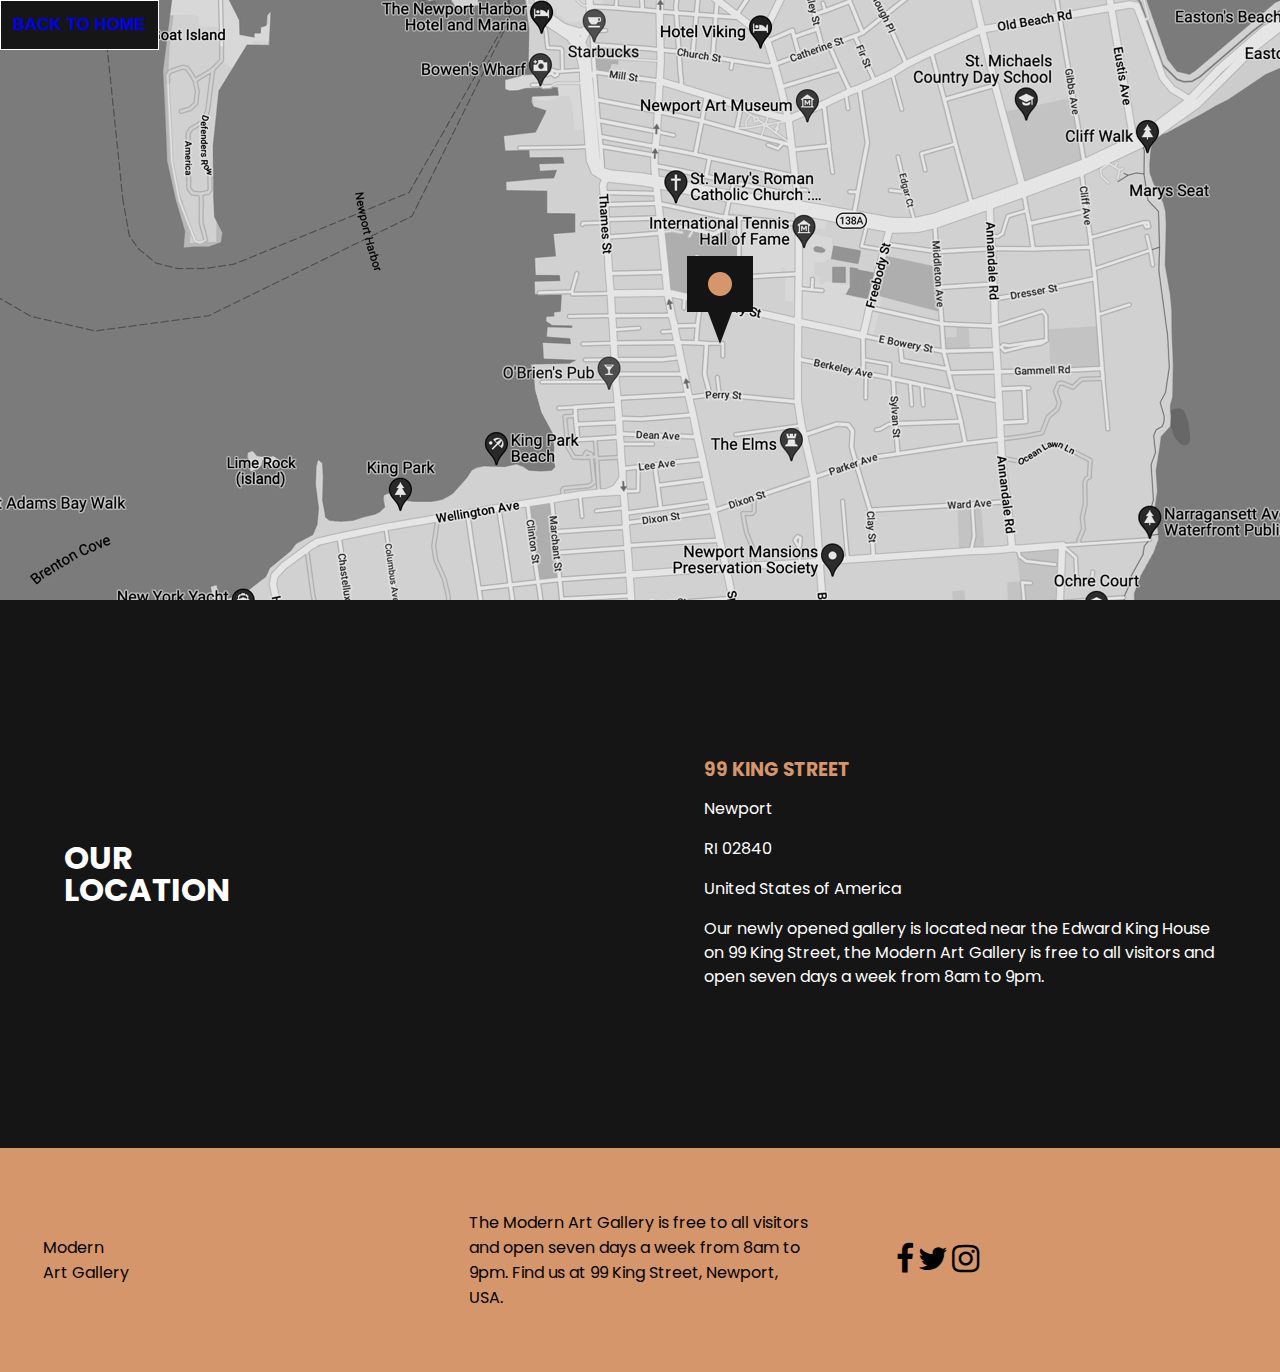
==== location.html @ 7bf1d9e2 "first commit" ====
<!DOCTYPE html>
<html lang="en">
<head>
  <meta charset="UTF-8">
  <meta name="viewport" content="width=device-width, initial-scale=1.0">

  <link rel="icon" type="image/png" sizes="32x32" href="./assets/favicon-32x32.png">
  <link
  rel="stylesheet"
  href="https://cdnjs.cloudflare.com/ajax/libs/font-awesome/4.7.0/css/font-awesome.min.css"
/>
  <link rel="stylesheet" href="style.css">
  <title>Frontend Mentor | Art gallery website</title>
</head>
<body>

  <main>
    <div class="" id="map-background">
      <button class="btn">
        <a href="index.html">
          <span class="location-link">BACK TO HOME</span>
        </a>
    </div>
  </main>

  <main class="map-location">
    <div>
      <h1>Our <br />
        location</h1>
    </div>
    <div>
     <h3> 99 King Street</h3>
      <p>Newport</p>
      <p>RI 02840</p>
      <p>United States of America</p>
      
      <p>Our newly opened gallery is located near the Edward King House on 99 King 
        Street, the Modern Art Gallery is free to all visitors and open seven days 
        a week from 8am to 9pm.</p>
    </div>
  </main>

  

  <main class="location-bottom">
    <div class="">
      Modern <br />
      Art Gallery
    </div>
    <div class="">
      The Modern Art Gallery is free to all visitors and open seven days a week 
      from 8am to 9pm. Find us at 99 King Street, Newport, USA.
    </div>
    <div class="">
<!-- facebook icon -->
      <a href="https://www.facebook.com/ModernArtGallery/" target="_blank">
        <i class="fa fa-facebook" aria-hidden="true"></i>
      </a>
<!-- twitter icon -->
      <a href="https://twitter.com/ModernArtGallery" target="_blank">
        <i class="fa fa-twitter" aria-hidden="true"></i>
      </a>
<!-- instagram icon -->
      <a href="https://www.instagram.com/modernartgallery/" target="_blank">
        <i class="fa fa-instagram" aria-hidden="true"></i>
      </a>
    </div>
    

  
  </main>
  

</body>
</html>
---- style.css ----
@import url("https://fonts.googleapis.com/css2?family=Poppins:wght@100;200;300;400;500;600;700&display=swap");

/* * {
  outline: 2px solid red;
} */

html {
  scroll-behavior: smooth;
}

body {
  position: relative;
  padding: 0;
  margin: 0;
  font-family: Poppins, Arial, Helvetica, sans-serif;
  box-sizing: border-box;
  background-color: #f7f7f9;
}

h1 {
  margin-top: 8px;
  margin-bottom: 8px;
}

a {
  text-decoration: none;
  cursor: pointer;
}

p {
  font-weight: 400;
  font-size: 16px;
  line-height: 24px;
}

ul {
  list-style: none;
  padding: 0;
  margin: 0;
}

.container {
  display: flex;
  height: 100vh;
}

.container-dark {
  display: flex;
  flex: 0 1 28%;
  min-height: 100%;
  padding: 0 24px;
  background-image: url("../assets/desktop/dark-bg.png");
  background-repeat: no-repeat;
  background-position: center;
  overflow: hidden;
  background-size: cover;
  justify-content: center;
}

.intro-text {
  display: flex;
  margin-top: -500px;
  justify-content: space-evenly;
}

.text-header {
  flex: 0 1 49%;
}

.text-header h1 {
  font-family: "Big Shoulders Display";
  font-style: normal;
  font-weight: 900;
  font-size: 80px;
  line-height: 68px;
  color: #f7f7f9;
  text-transform: uppercase;
  color: white;
  margin-left: -7.5%;
}

.text-header h1:after {
  color: black;
  content: "LERY";
}

.sub-head {
  flex: 0 1 17%;
  display: flex;
  flex-direction: column;
}

.sub-head p {
  color: black;
  width: 100%;
  font-family: "Outfit";
  font-style: normal;
  font-weight: 300;
  font-size: 22px;
  line-height: 32px;
  color: #444444;
}

.location-main {
  display: flex;
}

.location-btn {
  display: flex;
  justify-content: flex-start;
  align-items: center;
}

.btn {
  padding: 12px;
  background-color: rgb(22, 22, 22);
  border: 1px solid white;
  font-weight: 600;
  font-size: 17px;
  line-height: 24px;
  color: white;
  text-align: center;
}

.btn2 {
  padding: 12px;
  background-color: #d5966c;
  border: 1px solid white;
  font-weight: 600;
  font-size: 17px;
  line-height: 24px;
  color: white;
  text-align: center;
  margin-left: -3%;
}

@media screen and (max-width: 480px) {
  .intro-text {
    display: flex;
    margin-top: -170px;
  }

  .text-header {
    display: flex;
    width: 30%;
  }

  .sub-head p {
    margin-left: -100%;
  }

  .location-main {
    display: flex;
    margin-left: -101%;
  }
}

@media screen and (max-width: 768px) {
  .intro-text {
    display: flex;
    flex-direction: column;
  }
  .text-header {
    display: flex;
    justify-content: flex-end;
  }

  .container-dark {
    flex: 0 1 58%;
    background-image: url("../assets/desktop/image-hero@2x.jpg");
  }

  .text-header h1 {
    width: 60%;
    font-family: "Big Shoulders Display";
    font-style: normal;
    font-weight: 900;
    font-size: 40px;
    line-height: 42px;
    text-transform: uppercase;
    color: #151515;
    text-align: start;
    margin-left: 53%;
  }

  .sub-head {
    display: flex;
    text-align: start;
    margin-left: 53%;
    width: 40%;
    justify-content: flex-end;
    flex-direction: column;
  }

  .sub-head p {
    font-family: "Outfit";
    font-style: normal;
    font-weight: 300;
    font-size: 18px;
    line-height: 28px;
    color: #444444;
  }

  .location-main {
    display: flex;
  }

  .location-btn {
    display: flex;
    justify-content: flex-start;
    align-items: center;
  }

  .btn {
    padding: 12px;
    background-color: rgb(22, 22, 22);
    border: 1px solid white;
    font-weight: 600;
    font-size: 17px;
    line-height: 24px;
    color: white;
    text-align: center;
  }

  .btn2 {
    padding: 12px;
    background-color: #d5966c;
    border: 1px solid white;
    font-weight: 600;
    font-size: 17px;
    line-height: 24px;
    color: white;
    text-align: center;
    margin-left: -3%;
  }
}

.container-bg {
  display: flex;
  flex: 0 2 42%;
  min-height: 100%;
  padding: 0 24px;
  background-image: url("../assets/desktop/image-hero@2x.jpg");
  background-repeat: no-repeat;
  background-position: center;
  overflow: hidden;
  background-size: cover;
  justify-content: center;
}

@media screen and (max-width: 480px) {
  .container {
    display: flex;
    flex-direction: column;
  }

  .container-dark {
    display: flex;
    width: 100%;
    flex: 0 1 68%;
    min-height: 70%;
    padding: 0 1px;
    background-image: url("../assets/desktop/image-hero@2x.jpg");
    background-repeat: no-repeat;
    background-position: center;
    overflow: hidden;
    background-size: cover;
    justify-content: center;
  }
}
@media screen and (max-width: 768px) {
  .container-bg {
    background-image: none;
  }
}

.gallery-conatiner {
  display: flex;
  margin: 20px 40px;
  padding: 30px 30px;
  margin-top: 16%;
  justify-content: space-between;
}

.gallery-main-text {
  display: flex;
  flex-direction: column;
  justify-content: center;
  margin-left: 6%;
}

.gallery-main-text h1 {
  font-family: "Big Shoulders Display";
  font-style: normal;
  font-weight: 900;
  font-size: 40px;
  line-height: 40px;
  text-transform: uppercase;
  margin: 10px 10px;
  color: #151515;
}

.gallery-main-text p {
  font-family: "Outfit";
  font-style: normal;
  font-weight: 300;
  font-size: 22px;
  line-height: 32px;
  width: 60%;
  margin: 10px 10px;
  color: #444444;
  text-align: start;
}

.gallery-image {
  display: flex;
  justify-content: center;
}
.gallery-image img {
  width: 80%;
  margin-right: 13%;
  object-fit: cover;
}

@media screen and (max-width: 480px) {
  .gallery-conatiner {
    display: flex;
    flex-wrap: wrap;
  }

  .gallery-image {
    display: flex;
    justify-content: flex-start;
    margin-left: -8%;
  }
  .gallery-image img {
    margin-right: 13%;
    object-fit: cover;
  }
}

@media screen and (max-width: 768px) {
  .gallery-conatiner {
    margin-top: 30%;
    justify-content: space-between;
  }
  .gallery-main-text {
    display: flex;
    flex-direction: column;

    margin: 10px;

    margin-left: -9%;
  }

  .gallery-main-text h1 {
    font-weight: 900;
    font-size: 30px;
    line-height: 33px;
  }
  .gallery-image img {
    object-fit: cover;
    width: 100%;
    margin-right: -10%;
  }
  .gallery-main-text p {
    font-weight: 400;
    font-size: 20px;
    line-height: 25px;
    width: 100%;
  }
}

.gallery-container-main {
  display: flex;
  flex-wrap: wrap;
  margin: 0 9%;
  justify-content: center;
  margin-top: 1%;
}

.gallery-big {
  flex: 0 1 49%;
}
.gallery-big img {
  width: 100%;
  height: 94%;
  object-fit: cover;
}

.gallery-small {
  flex: 0 1 40%;
  padding: 0 20px;
}

.gallery-small img {
  width: 100%;
  height: 45%;
}

.bgimg2 {
  margin: 20px 0;
}

@media screen and (max-width: 480px) {
  .gallery-big {
    flex: 0 1 83%;
  }

  .gallery-big img {
    /* width: 90%; */
    height: 84%;
    object-fit: cover;
  }

  .gallery-small {
    flex: 0 1 84%;
    padding: 0 10px;
    margin-top: -14%;
  }

  .gallery-small img {
    width: 100%;
    height: 45%;
  }

  .bgimg1 {
    margin: 10px 0;
  }
}

@media screen and (max-width: 768px) {
  .gallery-container-main {
    display: flex;
    margin: 0 1%;
    justify-content: center;
    margin-top: 1%;
  }
}

.gallery-main-text21 {
  display: flex;
  flex-direction: column;
  justify-content: center;
  margin: 0 20px;
}

.bg {
  display: flex;
  background-image: url("../assets/desktop/dark-bg-2.png");
  background-repeat: no-repeat;
  background-position: center;
  overflow: hidden;
  background-size: cover;
  justify-content: center;
  height: 47%;
}

.gallery-main-text21 h1 {
  font-family: "Big Shoulders Display";
  font-style: normal;
  font-weight: 900;
  font-size: 26px;
  line-height: 25px;
  text-transform: uppercase;
  margin: 10px 10px;
  color: white;
}

.gallery-main-text21 p {
  font-family: "Outfit";
  font-style: normal;
  font-weight: 300;
  font-size: 17px;
  line-height: 16px;
  width: 65%;
  margin: 10px 10px;
  color: white;
}

@media screen and (max-width: 768px) {
  .gallery-main-text21 h1 {
    font-weight: 900;
    font-size: 22px;
    line-height: 23px;
  }

  .gallery-main-text21 p {
    font-size: 16px;
    line-height: 16px;
    width: 70%;
    margin: 5px 5px;
  }
}

.footer-container {
  display: flex;
  background-color: #131212ec;
  flex-wrap: wrap;
}

.footer-header {
  flex: 1;
  margin: 25px;
  margin-left: 8%;
}

.footer-header h1 {
  color: #ffffff;
  font-family: "Big Shoulders Display";
  font-style: normal;
  font-weight: 800;
  font-size: 35px;
  line-height: 30px;
}

.footer-text {
  display: flex;
  flex: 0 2 40%;
  text-align: start;
  margin: 10px;
}

.footer-text p {
  color: #ffffff;
  font-family: "Outfit";
  font-style: normal;
  font-weight: 300;
  font-size: 22px;
}

.footer-media {
  display: flex;
  flex: 1;
  justify-content: center;
}

.footer-media ul {
  display: flex;
  align-items: center;
  margin: 20px;
}

.footer-media ul li {
  margin: 15px;
  color: white;
}

@media screen and (max-width: 480px) {
  .footer-container {
    display: flex;
    background-color: #131212ec;
    flex-wrap: wrap;
    justify-content: center;
  }

  .footer-header {
    flex: 0 1 45%;
    margin: 25px;
    margin-left: 8%;
  }
  .footer-text {
    display: flex;
    flex: 0 1 60%;
    text-align: center;
    /* margin-left: 20%; */
  }
}
@media screen and (max-width: 768px) {
  .footer-header h1 {
    font-weight: 600;
    font-size: 25px;
    line-height: 27px;
  }

  .footer-text p {
    font-weight: 300;
    font-size: 18px;
  }
}

/* THE STYLES FOR THE LOCATION PAGE */

.location-link a {
  color: inherit !important;
}

#map-background {
  width: 100%;
  height: 600px;
  background-image: url("./assets/desktop/image-map.png");
}

.map-location {
  width: 100%;
  height: 548px;
  color: #ffffff;
  display: grid;
  grid-template-columns: 1fr 1fr;
  justify-content: start;
  align-items: baseline;
  background-color: #151515;
}

.map-location > div {
  margin: auto 10%;
}

.map-location h1 {
  text-transform: uppercase;
  color: #ffffff;
  line-height: 2rem;
}
.map-location h3 {
  text-transform: uppercase;
  color: #d5966c;
  line-height: 1rem;
}

.location-bottom {
  display: grid;
  grid-template-columns: 1fr 1fr 1fr;
  background-color: #d5966c;
  height: 224px;
}

.location-bottom > div {
  margin: auto 10%;
}

.location-bottom i {
  font-size: 32px;
  color: #000 !important;
}

/* THE END OF STYLES FOR THE LOCATION PAGE */
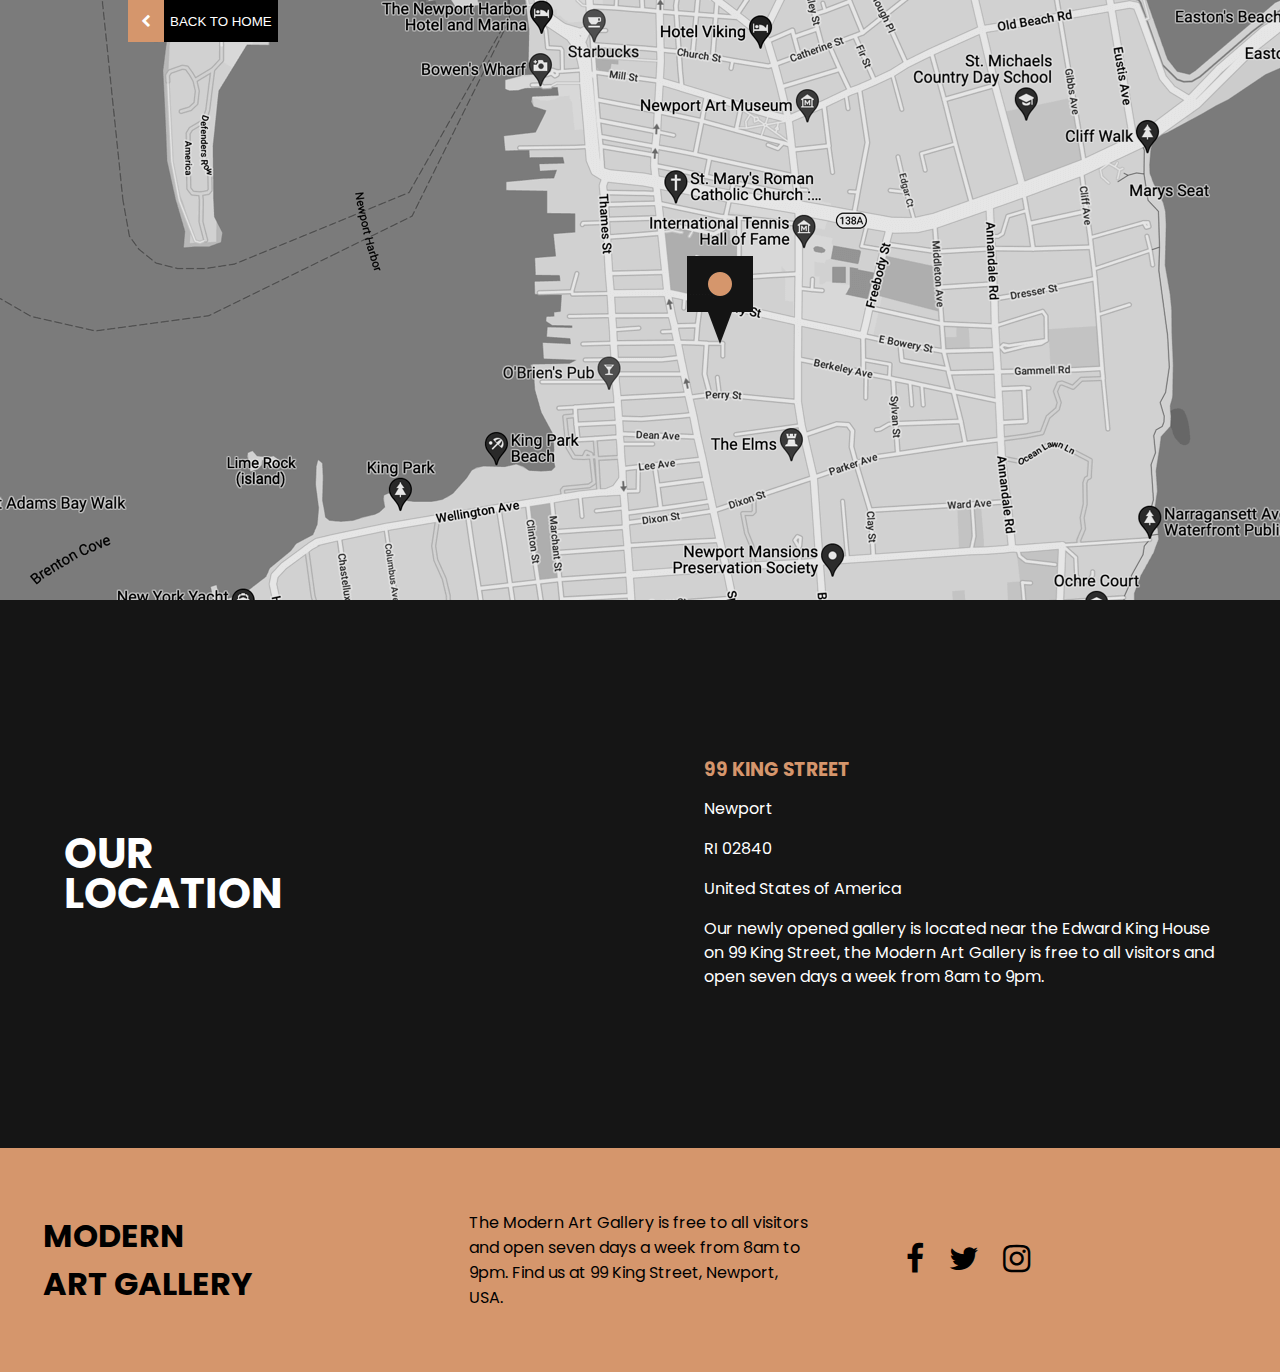
==== commit 1ae2ff8f: "wrapped up the location side" ====
--- a/location.html
+++ b/location.html
@@ -14,9 +14,13 @@
 </head>
 <body>
 
-  <main>
-    <div class="" id="map-background">
-      <button class="btn">
+  <main id="map-background">
+    <div class="location-head" >
+      <button type="button" id="arrow">
+        <i class="fa fa-chevron-left" aria-hidden="true"></i>
+      </button>
+      
+      <button type="button" id="back-home">
         <a href="index.html">
           <span class="location-link">BACK TO HOME</span>
         </a>
@@ -28,6 +32,7 @@
       <h1>Our <br />
         location</h1>
     </div>
+
     <div>
      <h3> 99 King Street</h3>
       <p>Newport</p>
@@ -38,29 +43,27 @@
         Street, the Modern Art Gallery is free to all visitors and open seven days 
         a week from 8am to 9pm.</p>
     </div>
+
   </main>
 
   
 
   <main class="location-bottom">
-    <div class="">
+    <div class="location-start">
       Modern <br />
       Art Gallery
     </div>
-    <div class="">
+    <div class="location-middle">
       The Modern Art Gallery is free to all visitors and open seven days a week 
       from 8am to 9pm. Find us at 99 King Street, Newport, USA.
     </div>
-    <div class="">
-<!-- facebook icon -->
+    <div class="location-end">
       <a href="https://www.facebook.com/ModernArtGallery/" target="_blank">
         <i class="fa fa-facebook" aria-hidden="true"></i>
       </a>
-<!-- twitter icon -->
       <a href="https://twitter.com/ModernArtGallery" target="_blank">
         <i class="fa fa-twitter" aria-hidden="true"></i>
       </a>
-<!-- instagram icon -->
       <a href="https://www.instagram.com/modernartgallery/" target="_blank">
         <i class="fa fa-instagram" aria-hidden="true"></i>
       </a>
--- a/style.css
+++ b/style.css
@@ -1,8 +1,8 @@
 @import url("https://fonts.googleapis.com/css2?family=Poppins:wght@100;200;300;400;500;600;700&display=swap");
 
-/* * {
-  outline: 2px solid red;
-} */
+* {
+  /* outline: 2px solid red; */
+}
 
 html {
   scroll-behavior: smooth;
@@ -589,6 +589,34 @@
   width: 100%;
   height: 600px;
   background-image: url("./assets/desktop/image-map.png");
+  position: relative;
+}
+
+.location-head {
+  position: absolute;
+  top: 0;
+  left: 10%;
+  margin: 0;
+  padding: 0;
+}
+
+#arrow {
+  height: 42px;
+  width: 36px;
+  background-color: #d5966c;
+  border: none;
+  margin-right: -4px;
+}
+#arrow .fa {
+  color: #ffffff !important;
+}
+#back-home {
+  height: 42px;
+  background-color: #000;
+  border: none;
+}
+#back-home > a {
+  color: #ffffff !important;
 }
 
 .map-location {
@@ -609,7 +637,9 @@
 .map-location h1 {
   text-transform: uppercase;
   color: #ffffff;
-  line-height: 2rem;
+  line-height: 2.5rem;
+  font-weight: bolder;
+  font-size: 42px;
 }
 .map-location h3 {
   text-transform: uppercase;
@@ -633,4 +663,14 @@
   color: #000 !important;
 }
 
+.location-start {
+  font-weight: bolder;
+  font-size: 32px;
+  text-transform: uppercase;
+}
+
+.location-end a {
+  margin: auto 3%;
+}
+
 /* THE END OF STYLES FOR THE LOCATION PAGE */
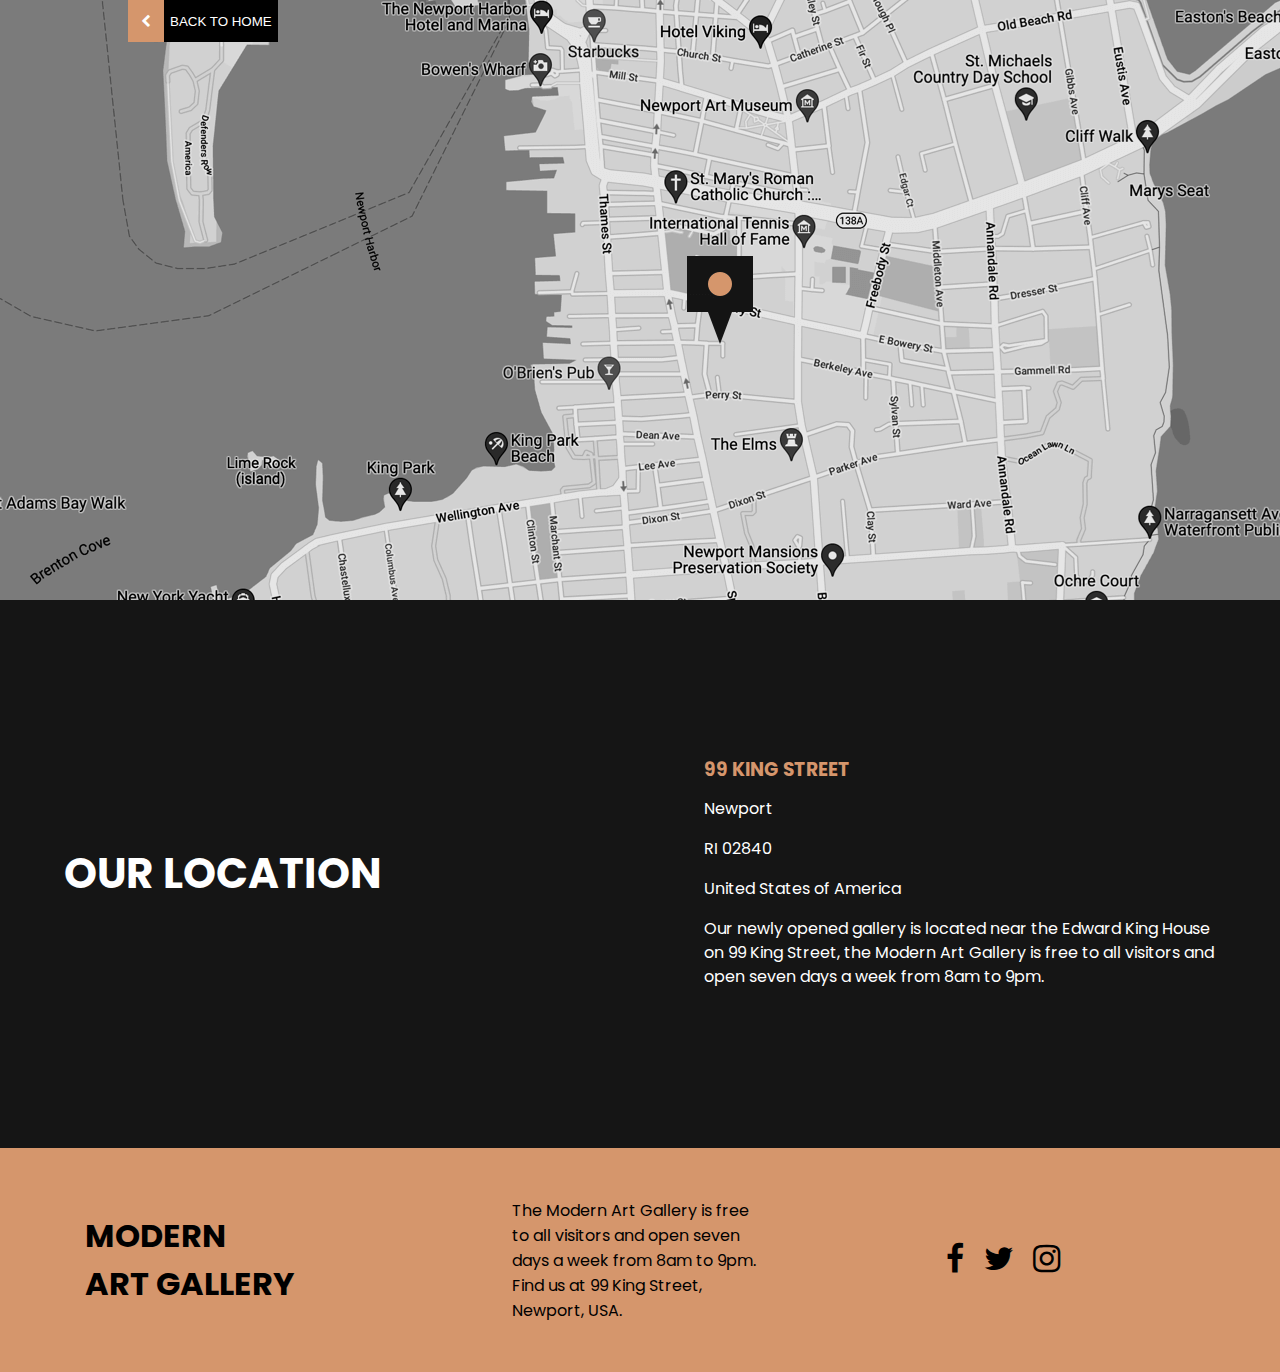
==== commit 35b0c540: "finalies the fluid nature of the location page" ====
--- a/location.html
+++ b/location.html
@@ -1,78 +1,76 @@
 <!DOCTYPE html>
 <html lang="en">
-<head>
-  <meta charset="UTF-8">
-  <meta name="viewport" content="width=device-width, initial-scale=1.0">
+  <head>
+    <meta charset="UTF-8" />
+    <meta name="viewport" content="width=device-width, initial-scale=1.0" />
 
-  <link rel="icon" type="image/png" sizes="32x32" href="./assets/favicon-32x32.png">
-  <link
-  rel="stylesheet"
-  href="https://cdnjs.cloudflare.com/ajax/libs/font-awesome/4.7.0/css/font-awesome.min.css"
-/>
-  <link rel="stylesheet" href="style.css">
-  <title>Frontend Mentor | Art gallery website</title>
-</head>
-<body>
+    <link
+      rel="icon"
+      type="image/png"
+      sizes="32x32"
+      href="./assets/favicon-32x32.png"
+    />
+    <link
+      rel="stylesheet"
+      href="https://cdnjs.cloudflare.com/ajax/libs/font-awesome/4.7.0/css/font-awesome.min.css"
+    />
+    <link rel="stylesheet" href="style.css" />
+    <title>Frontend Mentor | Art gallery website</title>
+  </head>
+  <body>
+    <main id="map-background">
+      <div class="location-head">
+        <button type="button" id="arrow">
+          <i class="fa fa-chevron-left" aria-hidden="true"></i>
+        </button>
 
-  <main id="map-background">
-    <div class="location-head" >
-      <button type="button" id="arrow">
-        <i class="fa fa-chevron-left" aria-hidden="true"></i>
-      </button>
-      
-      <button type="button" id="back-home">
-        <a href="index.html">
-          <span class="location-link">BACK TO HOME</span>
+        <button type="button" id="back-home">
+          <a href="index.html">
+            <span class="location-link">BACK TO HOME</span>
+          </a>
+        </button>
+      </div>
+    </main>
+
+    <main class="map-location">
+      <div>
+        <h1>Our location</h1>
+      </div>
+
+      <div>
+        <h3>99 King Street</h3>
+        <p>Newport</p>
+        <p>RI 02840</p>
+        <p>United States of America</p>
+
+        <p>
+          Our newly opened gallery is located near the Edward King House on 99
+          King Street, the Modern Art Gallery is free to all visitors and open
+          seven days a week from 8am to 9pm.
+        </p>
+      </div>
+    </main>
+
+    <main class="location-bottom">
+      <div class="location-start">
+        Modern <br />
+        Art Gallery
+      </div>
+      <div class="location-middle">
+        The Modern Art Gallery is free to all visitors and open seven days a
+        week from 8am to 9pm. Find us at 99 King Street, Newport, USA.
+      </div>
+      <div class="location-end">
+        <a href="https://www.facebook.com/ModernArtGallery/" target="_blank">
+          <i class="fa fa-facebook" aria-hidden="true"></i>
         </a>
-    </div>
-  </main>
-
-  <main class="map-location">
-    <div>
-      <h1>Our <br />
-        location</h1>
-    </div>
-
-    <div>
-     <h3> 99 King Street</h3>
-      <p>Newport</p>
-      <p>RI 02840</p>
-      <p>United States of America</p>
-      
-      <p>Our newly opened gallery is located near the Edward King House on 99 King 
-        Street, the Modern Art Gallery is free to all visitors and open seven days 
-        a week from 8am to 9pm.</p>
-    </div>
-
-  </main>
-
-  
-
-  <main class="location-bottom">
-    <div class="location-start">
-      Modern <br />
-      Art Gallery
-    </div>
-    <div class="location-middle">
-      The Modern Art Gallery is free to all visitors and open seven days a week 
-      from 8am to 9pm. Find us at 99 King Street, Newport, USA.
-    </div>
-    <div class="location-end">
-      <a href="https://www.facebook.com/ModernArtGallery/" target="_blank">
-        <i class="fa fa-facebook" aria-hidden="true"></i>
-      </a>
-      <a href="https://twitter.com/ModernArtGallery" target="_blank">
-        <i class="fa fa-twitter" aria-hidden="true"></i>
-      </a>
-      <a href="https://www.instagram.com/modernartgallery/" target="_blank">
-        <i class="fa fa-instagram" aria-hidden="true"></i>
-      </a>
-    </div>
-    
-
-  
-  </main>
-  
-
-</body>
-</html>+        <a href="https://twitter.com/ModernArtGallery" target="_blank">
+          <i class="fa fa-twitter" aria-hidden="true"></i>
+        </a>
+        <a href="https://www.instagram.com/modernartgallery/" target="_blank">
+          <i class="fa fa-instagram" aria-hidden="true"></i>
+        </a>
+      </div>
+    </main>
+  </body>
+</html>
--- a/style.css
+++ b/style.css
@@ -607,14 +607,24 @@
   border: none;
   margin-right: -4px;
 }
+
+#arrow:hover {
+  background-color: #000;
+}
+
 #arrow .fa {
   color: #ffffff !important;
 }
+
 #back-home {
   height: 42px;
   background-color: #000;
   border: none;
 }
+#back-home:hover {
+  background-color: #d5966c;
+}
+
 #back-home > a {
   color: #ffffff !important;
 }
@@ -640,7 +650,9 @@
   line-height: 2.5rem;
   font-weight: bolder;
   font-size: 42px;
-}
+  line-break: loose;
+}
+
 .map-location h3 {
   text-transform: uppercase;
   color: #d5966c;
@@ -655,7 +667,7 @@
 }
 
 .location-bottom > div {
-  margin: auto 10%;
+  margin: auto 20%;
 }
 
 .location-bottom i {
@@ -672,5 +684,74 @@
 .location-end a {
   margin: auto 3%;
 }
+.location-end i:hover {
+  color: #ffffff !important;
+}
+
+/* media queries for tablet screen (max-width: 768px) and (min-width: 481px) */
+@media screen and (max-width: 768px) and (min-width: 481px) {
+  .location-head {
+    position: absolute;
+    top: 0;
+    left: 5%;
+    margin: 0;
+    padding: 0;
+  }
+  .location-bottom {
+    display: grid;
+    grid-template-columns: 1fr 1fr 1fr;
+    background-color: #d5966c;
+    height: 224px;
+  }
+  .location-start {
+    font-size: 20px;
+  }
+}
+
+/* media queries for mobile screens (max-width: 481px)  */
+@media screen and (max-width: 480px) {
+  #map-background {
+    width: 100%;
+    height: 550px;
+    background: center center repeat-y url("./assets/desktop/image-map.png");
+    position: relative;
+  }
+  .location-head {
+    position: absolute;
+    top: 0;
+    left: 0;
+    margin: 0;
+    padding: 0;
+  }
+
+  .map-location {
+    display: flex;
+    flex-direction: column;
+    align-items: flex-start;
+  }
+
+  .map-location > div {
+    padding: 2px;
+    margin: auto 10px;
+  }
+
+  .map-location h1 {
+    text-transform: uppercase;
+    color: #ffffff;
+    line-height: 2.5rem;
+    font-weight: bolder;
+    font-size: 42px;
+  }
+
+  .location-bottom {
+    display: flex;
+    flex-direction: column;
+    height: 375px;
+  }
+
+  .location-bottom > div {
+    margin: auto 15px;
+  }
+}
 
 /* THE END OF STYLES FOR THE LOCATION PAGE */
